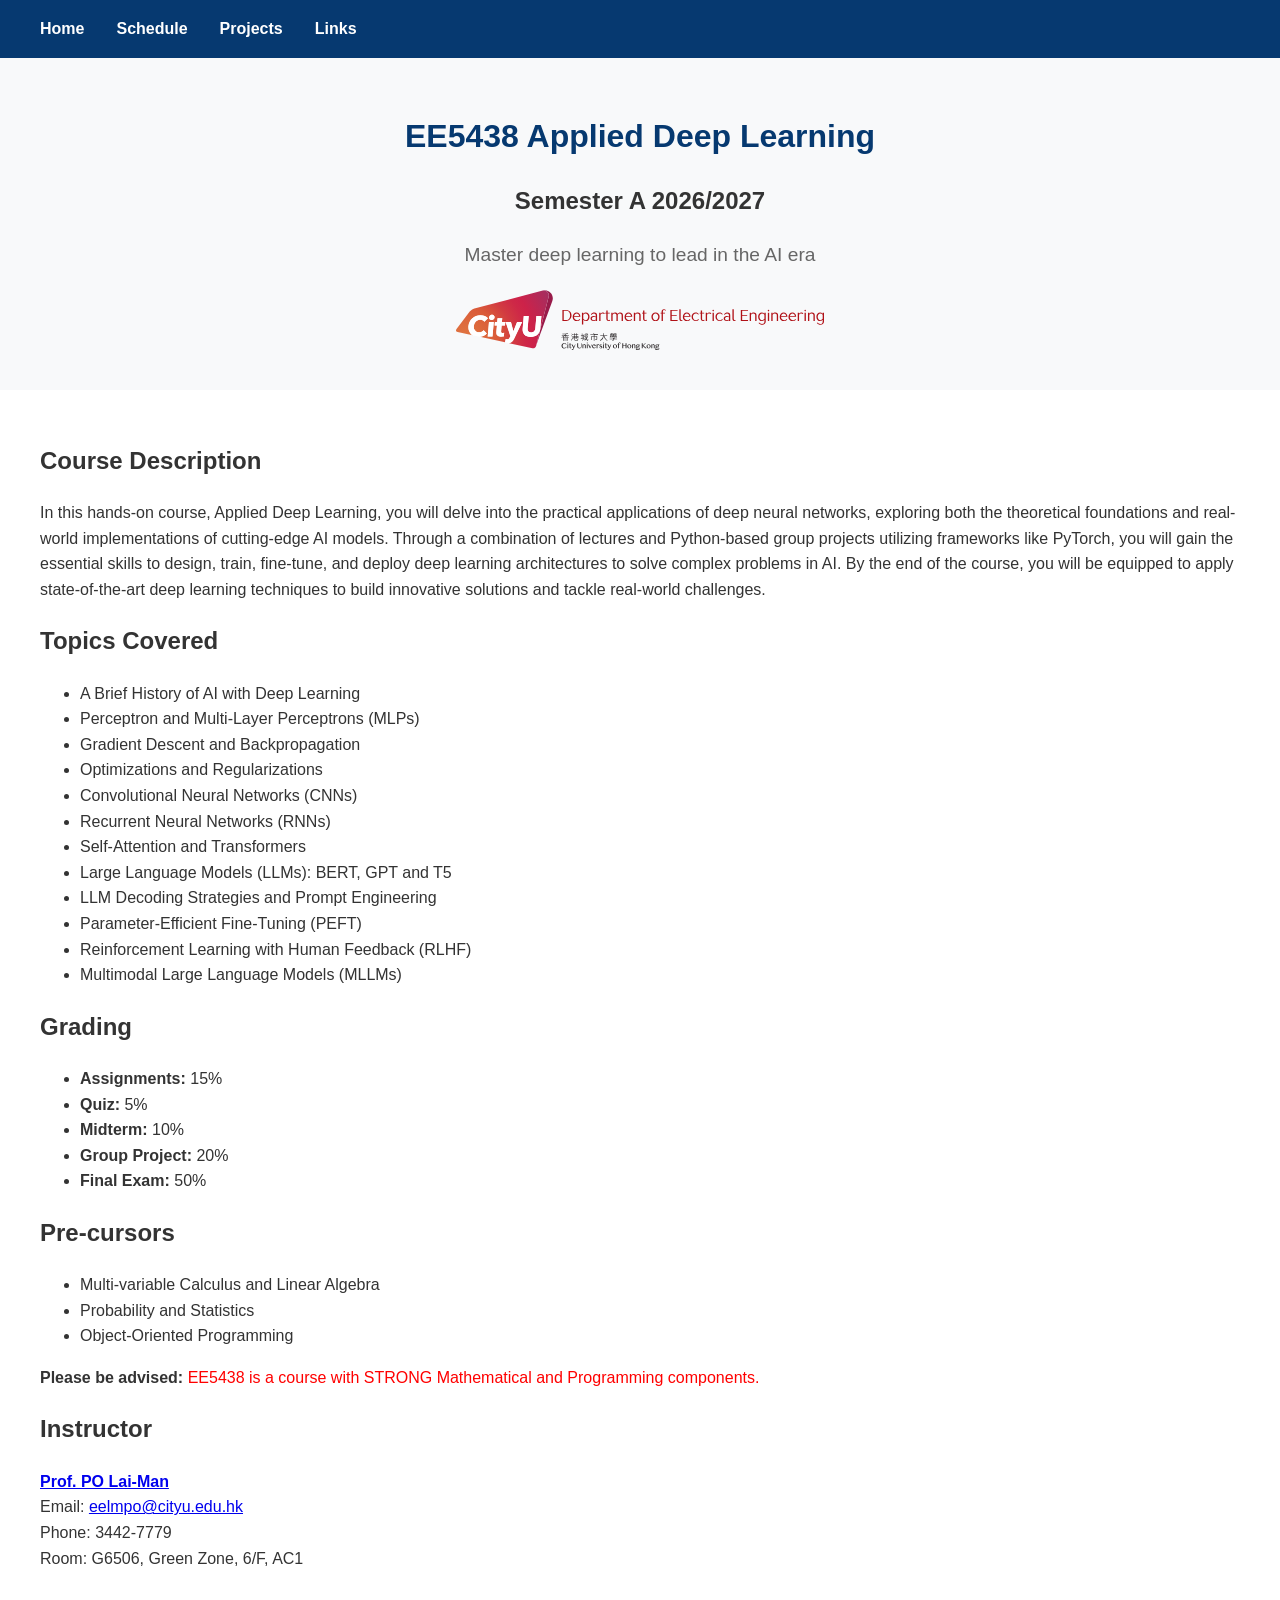
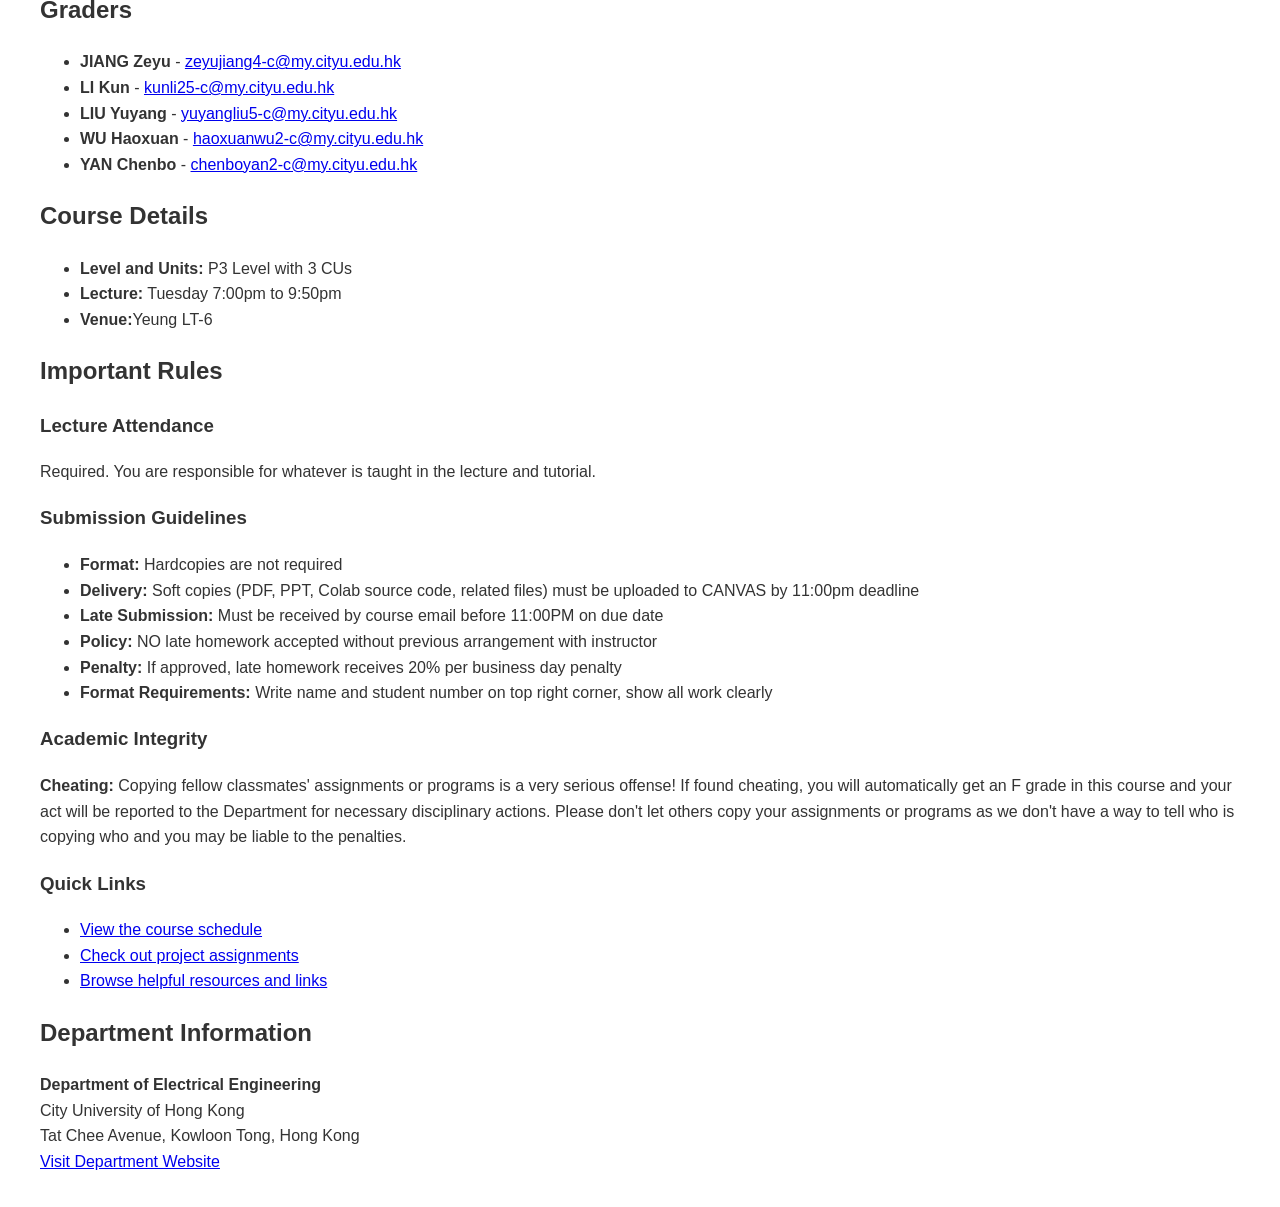
==== ee5438/index.html @ 73e0a3b4 "Add gitignore and ee5438" ====
<!DOCTYPE html>
<html lang="en">
<head>
    <meta charset="UTF-8">
    <meta name="viewport" content="width=device-width, initial-scale=1.0">
    <title>EE5438 Applied Deep Learning Course Website</title>
    <meta name="description" content="In this hands-on course, Applied Deep Learning, you will delve into the practical applications of deep neural networks, exploring both the theoretical foundations and real-world implementations of cutting-edge AI models. Through a combination of lectures and Python-based group projects utilizing frameworks like PyTorch, you will gain the essential skills to design, train, fine-tune, and deploy deep learning architectures to solve complex problems in AI. By the end of the course, you will be equipped to apply state-of-the-art deep learning techniques to build innovative solutions and tackle real-world challenges.">
    <style>
        body {
            font-family: Arial, sans-serif;
            margin: 0;
            padding: 0;
            line-height: 1.6;
            color: #333;
        }
        header {
            background-color: #063970;
            color: white;
            padding: 1rem 0;
        }
        nav {
            max-width: 1200px;
            margin: 0 auto;
            padding: 0 2rem;
            display: flex;
            justify-content: space-between;
            align-items: center;
        }
        nav ul {
            list-style: none;
            padding: 0;
            margin: 0;
            display: flex;
        }
        nav li {
            margin-right: 2rem;
        }
        nav a {
            color: white;
            text-decoration: none;
            font-weight: bold;
        }
        nav a:hover {
            color: #FFA0A0;
        }
        .container {
            max-width: 1200px;
            margin: 0 auto;
            padding: 1rem;
        }
        .hero {
            background-color: #f8f9fa;
            padding: 1rem 0;
            margin-bottom: 1rem;
            text-align: center;
        }
        .hero h1 {
            color: #063970;
            margin-bottom: 0.5rem;
        }
        .hero p {
            font-size: 1.2rem;
            color: #666;
        }
    </style>
</head>
<body>
    <header>
        <nav>

            <ul>
                <li><a href="index.html">Home</a></li>
                <li><a href="schedule.html">Schedule</a></li>
                <li><a href="projects.html">Projects</a></li>
                <li><a href="links.html">Links</a></li>
            </ul>
        </nav>
    </header>

    <div class="hero">
        <div class="container">
            <h1>EE5438 Applied Deep Learning</h1>
            <h2>Semester A 2026/2027</h2>
            <p>Master deep learning to lead in the AI era</p>
            
            <a href="https://www.ee.cityu.edu.hk" target="_blank"><img src="ee_logo_eng_cmyk.svg" alt="EE Department Logo" height="60"></a>
        </div>
    </div>

    <div class="container">
        <h2>Course Description</h2>
        <p>In this hands-on course, Applied Deep Learning, you will delve into the practical applications of deep neural networks, exploring both the theoretical foundations and real-world implementations of cutting-edge AI models. Through a combination of lectures and Python-based group projects utilizing frameworks like PyTorch, you will gain the essential skills to design, train, fine-tune, and deploy deep learning architectures to solve complex problems in AI. By the end of the course, you will be equipped to apply state-of-the-art deep learning techniques to build innovative solutions and tackle real-world challenges.</p>
        
        <h2>Topics Covered</h2>
        <ul>
            <li>A Brief History of AI with Deep Learning</li>
            <li>Perceptron and Multi-Layer Perceptrons (MLPs)</li>
            <li>Gradient Descent and Backpropagation</li>
            <li>Optimizations and Regularizations</li>
            <li>Convolutional Neural Networks (CNNs)</li>
            <li>Recurrent Neural Networks (RNNs)</li>
            <li>Self-Attention and Transformers</li>
            <li>Large Language Models (LLMs): BERT, GPT and T5</li>
            <li>LLM Decoding Strategies and Prompt Engineering</li>
            <li>Parameter-Efficient Fine-Tuning (PEFT)</li>
            <li>Reinforcement Learning with Human Feedback (RLHF)</li>
            <li>Multimodal Large Language Models (MLLMs)</li>
        </ul>

        <h2>Grading</h2>
        <ul>
            <li><strong>Assignments:</strong> 15%</li>
            <li><strong>Quiz:</strong> 5%</li>
            <li><strong>Midterm:</strong> 10%</li>
            <li><strong>Group Project:</strong> 20%</li>
            <li><strong>Final Exam:</strong> 50%</li>
        </ul>

        <h2>Pre-cursors</h2>
        <ul>
            <li>Multi-variable Calculus and Linear Algebra</li>
            <li>Probability and Statistics</li>
            <li>Object-Oriented Programming</li>
        </ul>
        <p><strong>Please be advised:</strong> <font color=RED>EE5438 is a course with STRONG Mathematical and Programming components.</font></p>
    

        <h2>Instructor</h2>
        <p><strong><a href="https://www.ee.cityu.edu.hk/~lmpo/index.html">Prof. PO Lai-Man</a></strong><br>
        Email: <a href="mailto:eelmpo@cityu.edu.hk">eelmpo@cityu.edu.hk</a><br>
        Phone: 3442-7779<br>
        Room: G6506, Green Zone, 6/F, AC1</p>

        <h2>Graders</h2>
        <ul>
            <li><strong>JIANG Zeyu</strong> - <a href="mailto:zeyujiang4-c@my.cityu.edu.hk">zeyujiang4-c@my.cityu.edu.hk</a></li>
            <li><strong>LI Kun</strong> - <a href="mailto:kunli25-c@my.cityu.edu.hk">kunli25-c@my.cityu.edu.hk</a></li>        
            <li><strong>LIU Yuyang</strong> - <a href="mailto:yuyangliu5-c@my.cityu.edu.hk">yuyangliu5-c@my.cityu.edu.hk</a></li>        
            <li><strong>WU Haoxuan</strong> - <a href="mailto:haoxuanwu2-c@my.cityu.edu.hk">haoxuanwu2-c@my.cityu.edu.hk</a></li> 
            <li><strong>YAN Chenbo</strong> - <a href="mailto:chenboyan2-c@my.cityu.edu.hk">chenboyan2-c@my.cityu.edu.hk</a></li>                
                        
        </ul>

        <h2>Course Details</h2>
        <ul>
            <li><strong>Level and Units:</strong> P3 Level with 3 CUs</li>
            <li><strong>Lecture:</strong> Tuesday 7:00pm to 9:50pm</li>
            <li><strong>Venue:</strong>Yeung LT-6</li>
        </ul>

        <h2>Important Rules</h2>
        
        <h3>Lecture Attendance</h3>
        <p>Required. You are responsible for whatever is taught in the lecture and tutorial.</p>

        <h3>Submission Guidelines</h3>
        <ul>
            <li><strong>Format:</strong> Hardcopies are not required</li>
            <li><strong>Delivery:</strong> Soft copies (PDF, PPT, Colab source code, related files) must be uploaded to CANVAS by 11:00pm deadline</li>
            <li><strong>Late Submission:</strong> Must be received by course email before 11:00PM on due date</li>
            <li><strong>Policy:</strong> NO late homework accepted without previous arrangement with instructor</li>
            <li><strong>Penalty:</strong> If approved, late homework receives 20% per business day penalty</li>
            <li><strong>Format Requirements:</strong> Write name and student number on top right corner, show all work clearly</li>
        </ul>

        <h3>Academic Integrity</h3>
        <p><strong>Cheating:</strong> Copying fellow classmates' assignments or programs is a very serious offense! If found cheating, you will automatically get an F grade in this course and your act will be reported to the Department for necessary disciplinary actions. Please don't let others copy your assignments or programs as we don't have a way to tell who is copying who and you may be liable to the penalties.</p>
        
        
        <h3>Quick Links</h3>
        <ul>
            <li><a href="schedule.html">View the course schedule</a></li>
            <li><a href="projects.html">Check out project assignments</a></li>
            <li><a href="links.html">Browse helpful resources and links</a></li>
        </ul>
        
        
        <h2>Department Information</h2>
        <p><strong>Department of Electrical Engineering</strong><br>
        City University of Hong Kong<br>
        Tat Chee Avenue, Kowloon Tong, Hong Kong<br>
        <a href="https://www.cityu.edu.hk/ee" target="_blank">Visit Department Website</a></p>
    </div>
</body>
</html>
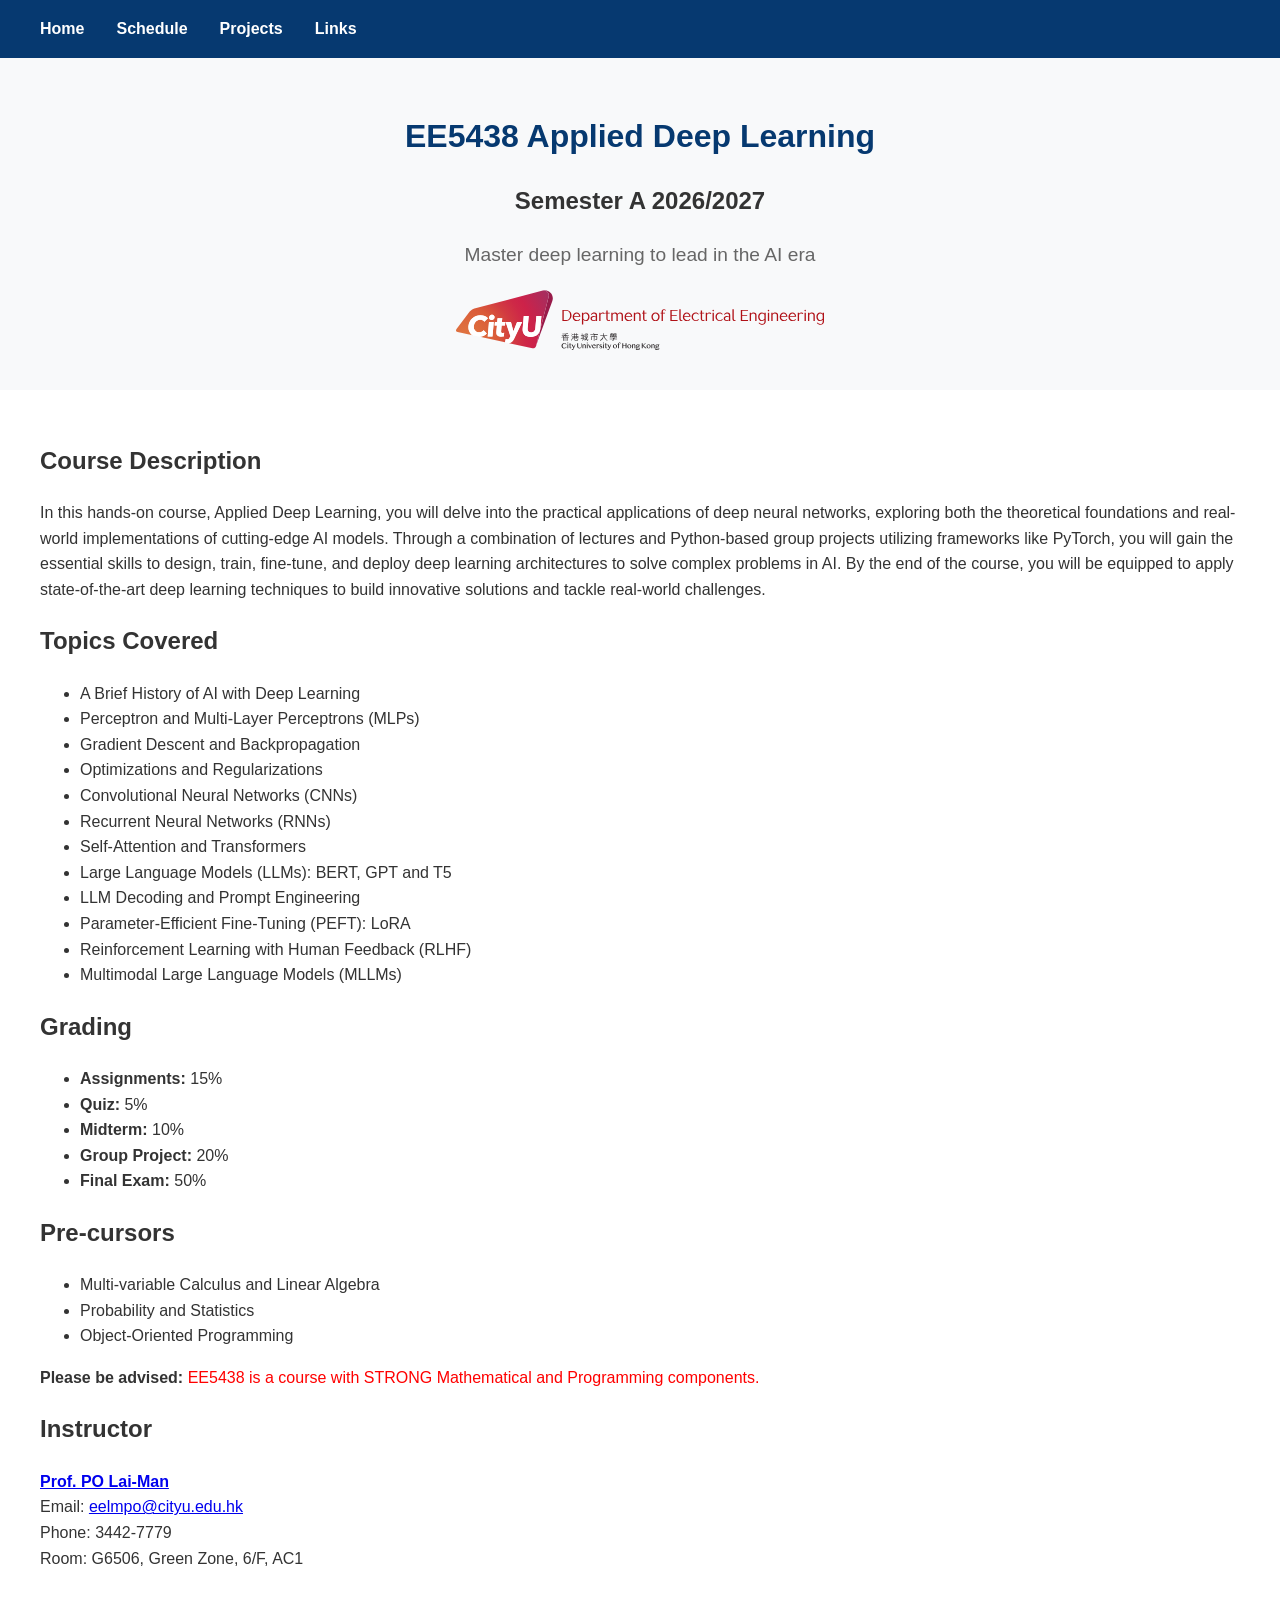
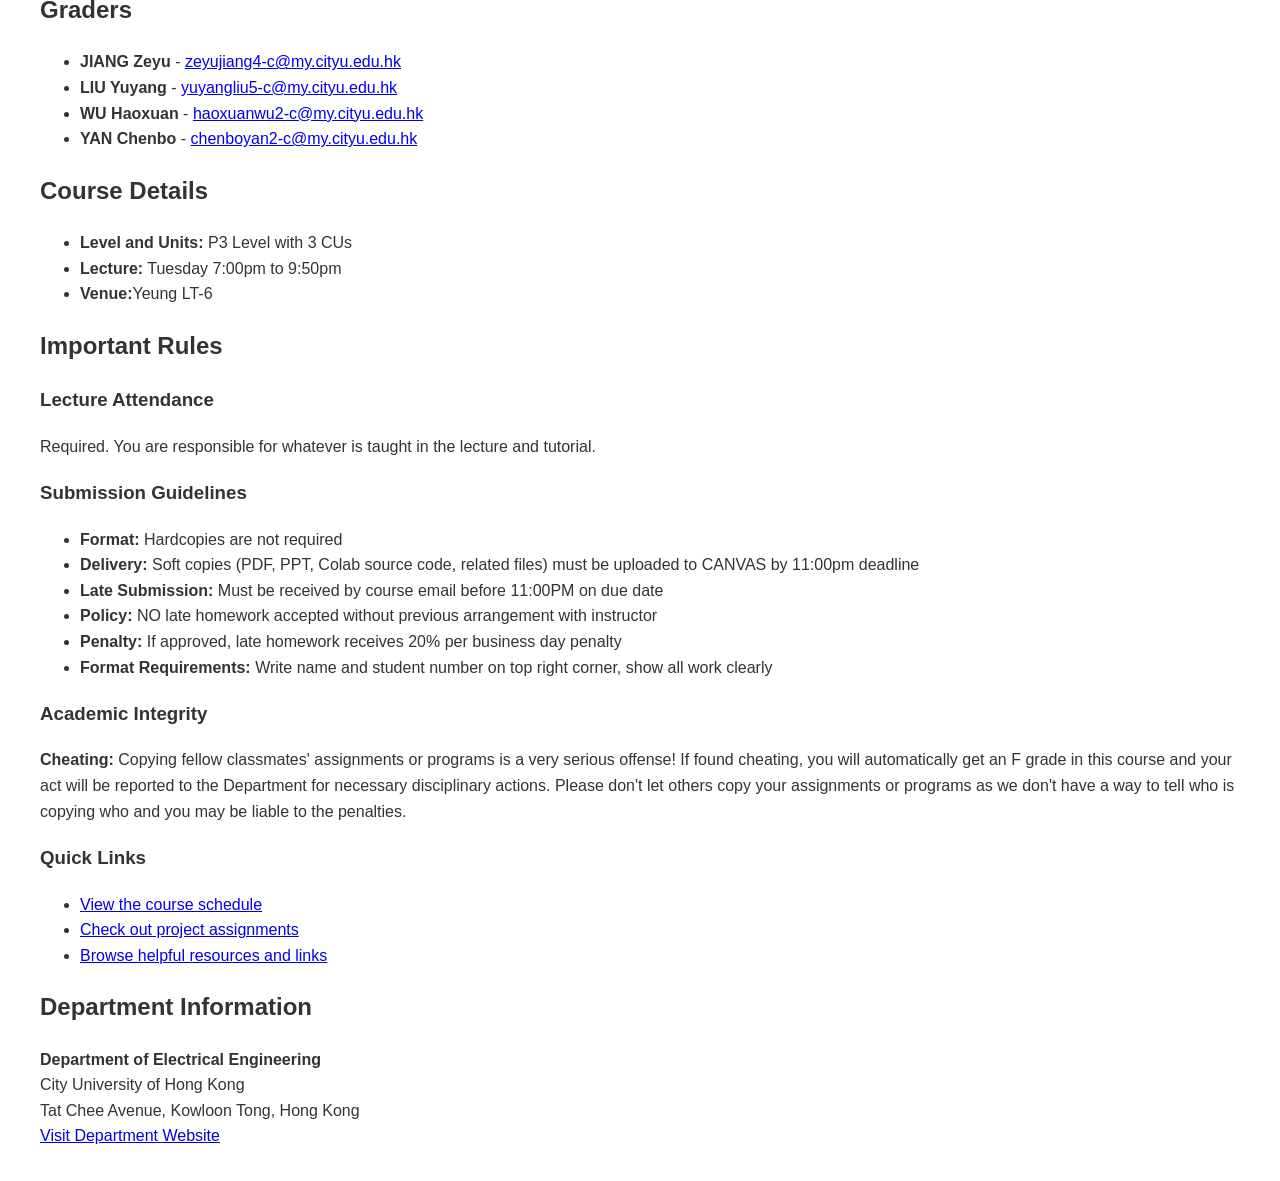
==== commit be1a2fe9: "index to github" ====
--- a/ee5438/index.html
+++ b/ee5438/index.html
@@ -83,7 +83,7 @@
             <h2>Semester A 2026/2027</h2>
             <p>Master deep learning to lead in the AI era</p>
             
-            <a href="https://www.ee.cityu.edu.hk" target="_blank"><img src="ee_logo_eng_cmyk.svg" alt="EE Department Logo" height="60"></a>
+            <a href="https://www.ee.cityu.edu.hk" target="_blank"><img src="images/ee_logo_eng_cmyk.svg" alt="EE Department Logo" height="60"></a>
         </div>
     </div>
 
@@ -101,8 +101,8 @@
             <li>Recurrent Neural Networks (RNNs)</li>
             <li>Self-Attention and Transformers</li>
             <li>Large Language Models (LLMs): BERT, GPT and T5</li>
-            <li>LLM Decoding Strategies and Prompt Engineering</li>
-            <li>Parameter-Efficient Fine-Tuning (PEFT)</li>
+            <li>LLM Decoding and Prompt Engineering</li>
+            <li>Parameter-Efficient Fine-Tuning (PEFT): LoRA</li>
             <li>Reinforcement Learning with Human Feedback (RLHF)</li>
             <li>Multimodal Large Language Models (MLLMs)</li>
         </ul>
@@ -126,18 +126,18 @@
     
 
         <h2>Instructor</h2>
-        <p><strong><a href="https://www.ee.cityu.edu.hk/~lmpo/index.html">Prof. PO Lai-Man</a></strong><br>
+        <p><strong><a href="https://eelmpo.github.io/index.html">Prof. PO Lai-Man</a></strong><br>
         Email: <a href="mailto:eelmpo@cityu.edu.hk">eelmpo@cityu.edu.hk</a><br>
         Phone: 3442-7779<br>
         Room: G6506, Green Zone, 6/F, AC1</p>
 
         <h2>Graders</h2>
         <ul>
-            <li><strong>JIANG Zeyu</strong> - <a href="mailto:zeyujiang4-c@my.cityu.edu.hk">zeyujiang4-c@my.cityu.edu.hk</a></li>
-            <li><strong>LI Kun</strong> - <a href="mailto:kunli25-c@my.cityu.edu.hk">kunli25-c@my.cityu.edu.hk</a></li>        
+            <li><strong>JIANG Zeyu</strong> - <a href="mailto:zeyujiang4-c@my.cityu.edu.hk">zeyujiang4-c@my.cityu.edu.hk</a></li>    
             <li><strong>LIU Yuyang</strong> - <a href="mailto:yuyangliu5-c@my.cityu.edu.hk">yuyangliu5-c@my.cityu.edu.hk</a></li>        
             <li><strong>WU Haoxuan</strong> - <a href="mailto:haoxuanwu2-c@my.cityu.edu.hk">haoxuanwu2-c@my.cityu.edu.hk</a></li> 
-            <li><strong>YAN Chenbo</strong> - <a href="mailto:chenboyan2-c@my.cityu.edu.hk">chenboyan2-c@my.cityu.edu.hk</a></li>                
+            <li><strong>YAN Chenbo</strong> - <a href="mailto:chenboyan2-c@my.cityu.edu.hk">chenboyan2-c@my.cityu.edu.hk</a></li> 
+<!--                <li><strong>LI Kun</strong> - <a href="mailto:kunli25-c@my.cityu.edu.hk">kunli25-c@my.cityu.edu.hk</a></li>                   -->
                         
         </ul>
 
